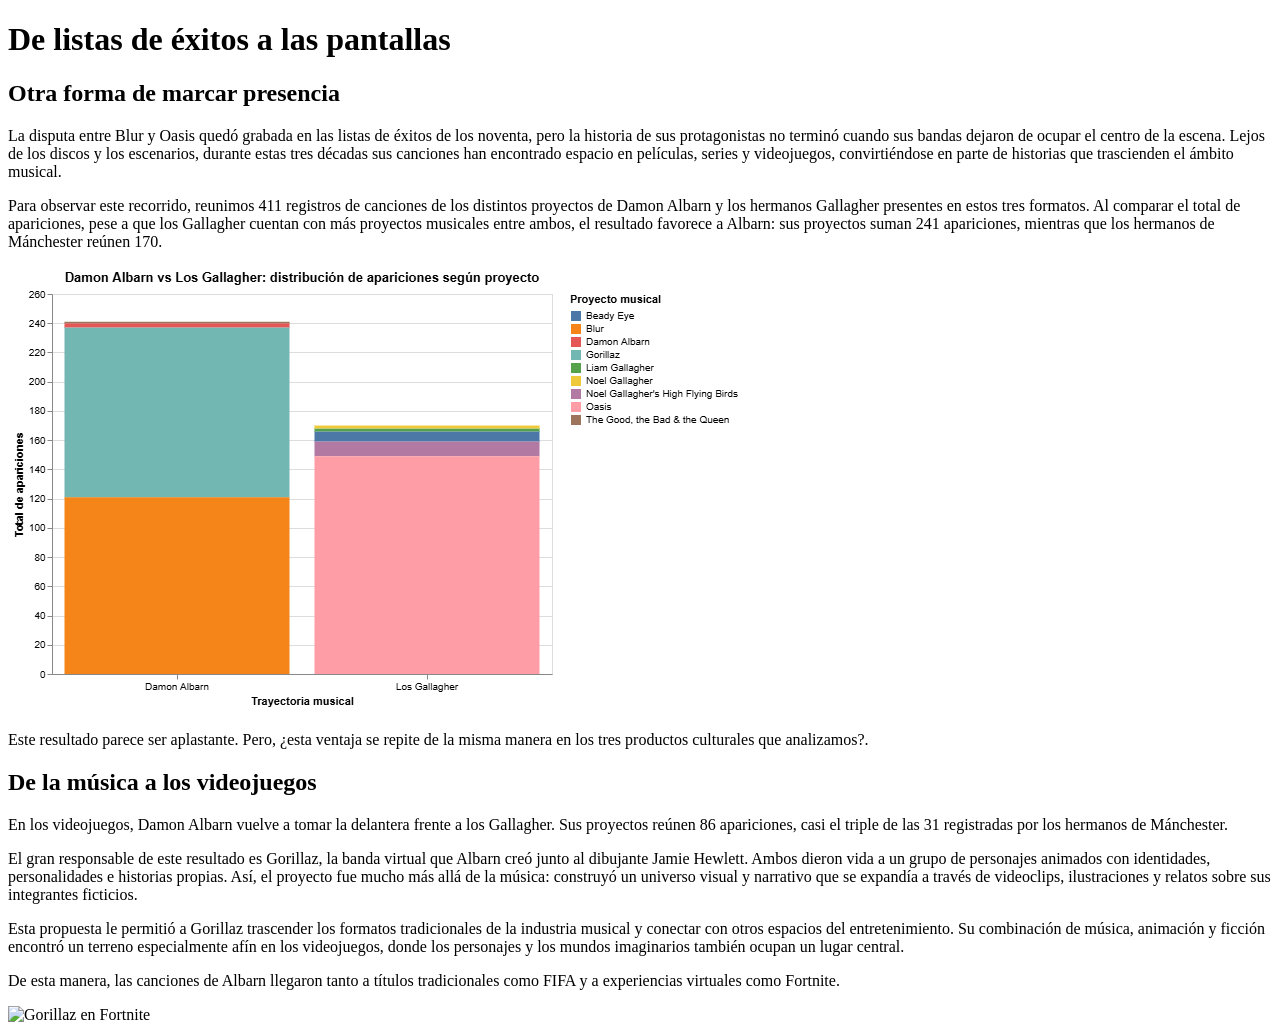
==== Entrega_04/Bustos_Visualización_cultura_popular/sitio_web/index.html @ 6c912354 "Update index.html" ====
<!doctype html>
<html>
<head>
<meta charset="utf-8" />
<title>Mi primera pagina</title>
</head>
<body>
    <header>
        <h1>De listas de éxitos a las pantallas</h1>
    </header>
    <main>
        <section>
            <h2>Otra forma de marcar presencia</h2>

            
<p>La disputa entre Blur y Oasis quedó grabada en las listas de éxitos de los noventa, pero la historia de sus protagonistas no terminó cuando sus bandas dejaron de ocupar el centro de la escena. Lejos de los discos y los escenarios, durante estas tres décadas sus canciones han encontrado espacio en películas, series y videojuegos, convirtiéndose en parte de historias que trascienden el ámbito musical.</p>

<p>Para observar este recorrido, reunimos 411 registros de canciones de los distintos proyectos de Damon Albarn y los hermanos Gallagher presentes en estos tres formatos. Al comparar el total de apariciones, pese a que los  Gallagher cuentan con más proyectos musicales entre ambos, el resultado favorece a Albarn: sus proyectos suman 241 apariciones, mientras que los hermanos de Mánchester reúnen 170.</p>

<img src="Imágenes/grafico_1.png" alt="Gráfico de distribución total de apariciones en series, películas y videojuegos">

<p> Este resultado parece ser aplastante. Pero, ¿esta ventaja se repite de la misma manera en los tres productos culturales que analizamos?.</p>

        </section>
    </main>

    
    <section>
        <h2>De la música a los videojuegos</h2>

       <p>En los videojuegos, Damon Albarn vuelve a tomar la delantera frente a los Gallagher. Sus proyectos reúnen 86 apariciones, casi el triple de las 31 registradas por los hermanos de Mánchester.</p>

<p>El gran responsable de este resultado es Gorillaz, la banda virtual que Albarn creó junto al dibujante Jamie Hewlett. Ambos dieron vida a un grupo de personajes animados con identidades, personalidades e historias propias. Así, el proyecto fue mucho más allá de la música: construyó un universo visual y narrativo que se expandía a través de videoclips, ilustraciones y relatos sobre sus integrantes ficticios.</p>

<p>Esta propuesta le permitió a Gorillaz trascender los formatos tradicionales de la industria musical y conectar con otros espacios del entretenimiento. Su combinación de música, animación y ficción encontró un terreno especialmente afín en los videojuegos, donde los personajes y los mundos imaginarios también ocupan un lugar central. </p>

<p>De esta manera, las canciones de Albarn llegaron tanto a títulos tradicionales como FIFA y a experiencias virtuales como Fortnite.</p>
    
<img src="https://cms-assets.unrealengine.com/cm6l5gfpm05kr07my04cqgy2x/resize=fit:clip,width:1200/quality=value:80/cmemvkb3acce907omfo5jxji4" alt="Gorillaz en Fortnite" width="600">
    </section>
</header>
</body>
</html>
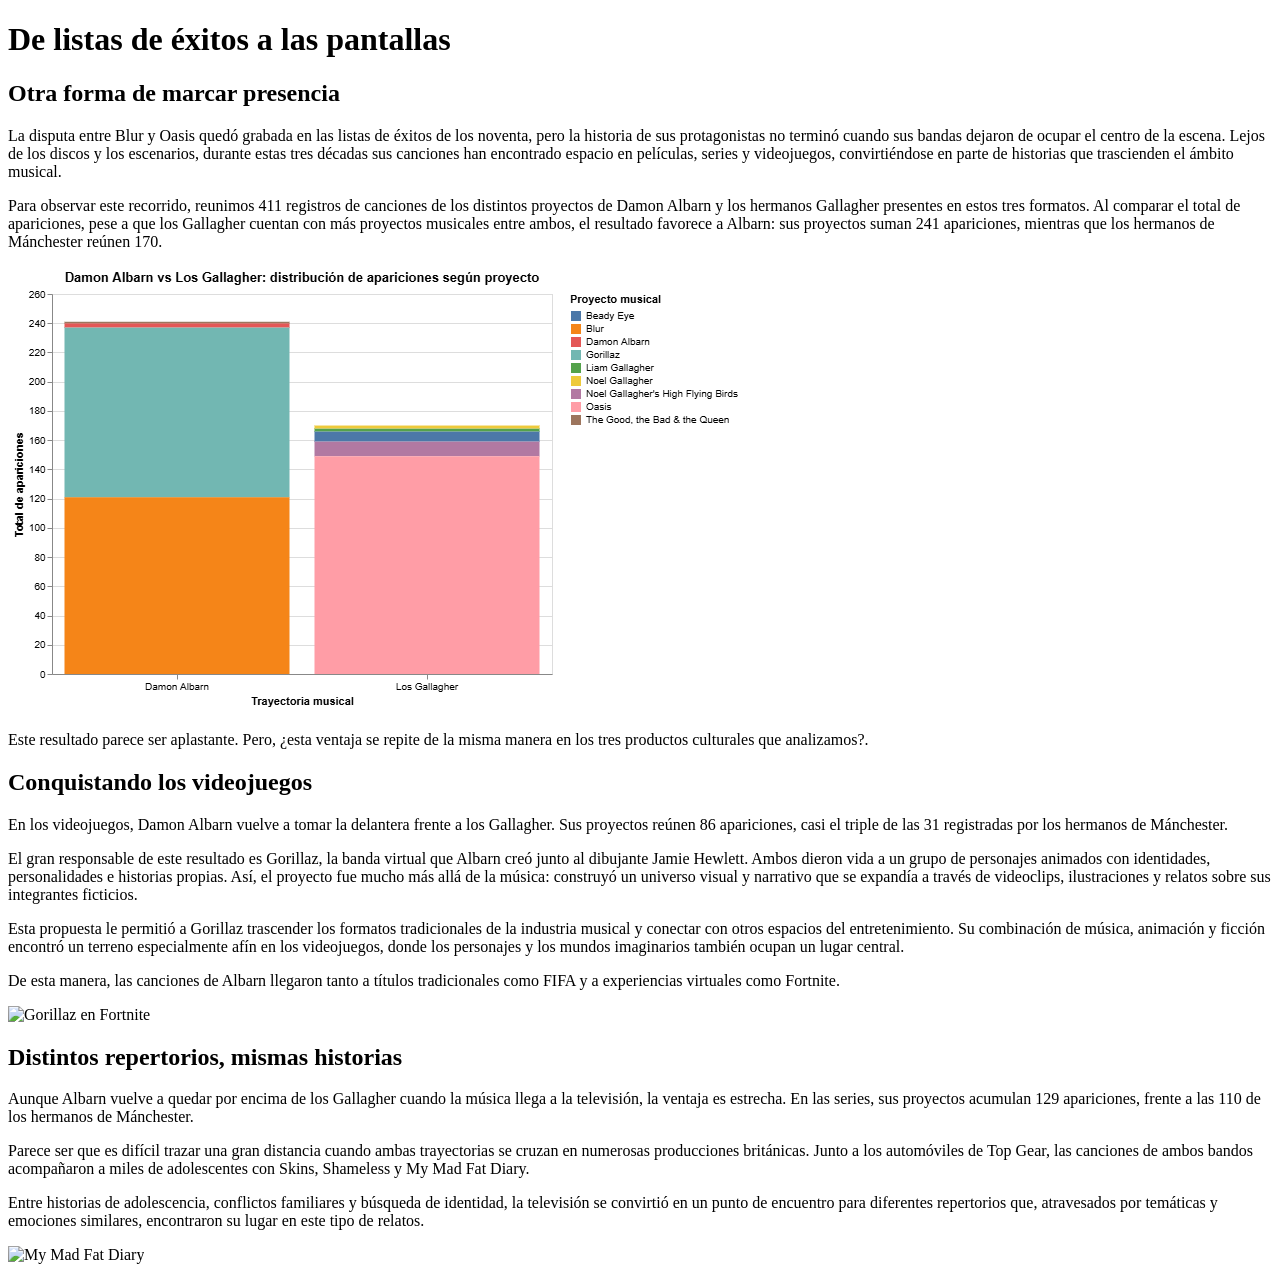
==== commit 7405e5a3: "Update index.html" ====
--- a/Entrega_04/Bustos_Visualización_cultura_popular/sitio_web/index.html
+++ b/Entrega_04/Bustos_Visualización_cultura_popular/sitio_web/index.html
@@ -13,7 +13,7 @@
             <h2>Otra forma de marcar presencia</h2>
 
             
-<p>La disputa entre Blur y Oasis quedó grabada en las listas de éxitos de los noventa, pero la historia de sus protagonistas no terminó cuando sus bandas dejaron de ocupar el centro de la escena. Lejos de los discos y los escenarios, durante estas tres décadas sus canciones han encontrado espacio en películas, series y videojuegos, convirtiéndose en parte de historias que trascienden el ámbito musical.</p>
+    <p>La disputa entre Blur y Oasis quedó grabada en las listas de éxitos de los noventa, pero la historia de sus protagonistas no terminó cuando sus bandas dejaron de ocupar el centro de la escena. Lejos de los discos y los escenarios, durante estas tres décadas sus canciones han encontrado espacio en películas, series y videojuegos, convirtiéndose en parte de historias que trascienden el ámbito musical.</p>
 
 <p>Para observar este recorrido, reunimos 411 registros de canciones de los distintos proyectos de Damon Albarn y los hermanos Gallagher presentes en estos tres formatos. Al comparar el total de apariciones, pese a que los  Gallagher cuentan con más proyectos musicales entre ambos, el resultado favorece a Albarn: sus proyectos suman 241 apariciones, mientras que los hermanos de Mánchester reúnen 170.</p>
 
@@ -26,7 +26,7 @@
 
     
     <section>
-        <h2>De la música a los videojuegos</h2>
+        <h2>Conquistando los videojuegos</h2>
 
        <p>En los videojuegos, Damon Albarn vuelve a tomar la delantera frente a los Gallagher. Sus proyectos reúnen 86 apariciones, casi el triple de las 31 registradas por los hermanos de Mánchester.</p>
 
@@ -38,6 +38,20 @@
     
 <img src="https://cms-assets.unrealengine.com/cm6l5gfpm05kr07my04cqgy2x/resize=fit:clip,width:1200/quality=value:80/cmemvkb3acce907omfo5jxji4" alt="Gorillaz en Fortnite" width="600">
     </section>
+
+ <section>
+        <h2>Distintos repertorios, mismas historias</h2>
+
+<p>Aunque Albarn vuelve a quedar por encima de los Gallagher cuando la música llega a la televisión, la ventaja es estrecha. En las series, sus proyectos acumulan 129 apariciones, frente a las 110 de los hermanos de Mánchester. </p>
+
+<p>Parece ser que es difícil trazar una gran distancia cuando ambas trayectorias se cruzan en numerosas producciones británicas. Junto a los automóviles de Top Gear, las canciones de ambos bandos acompañaron a miles de adolescentes con Skins, Shameless y My Mad Fat Diary.</p>
+
+<p>Entre historias de adolescencia, conflictos familiares y búsqueda de identidad, la televisión se convirtió en un punto de encuentro para diferentes repertorios que, atravesados por temáticas y emociones similares, encontraron su lugar en este tipo de relatos. </p>
+
+<img src="https://m.media-amazon.com/images/S/pv-target-images/55ca2612b590a278ea7260991aaa572bd4fbb863c0184d3d5d9719554ae3727f.jpg" alt="My Mad Fat Diary" width="600">
+   </section>
+
+
 </header>
 </body>
 </html>
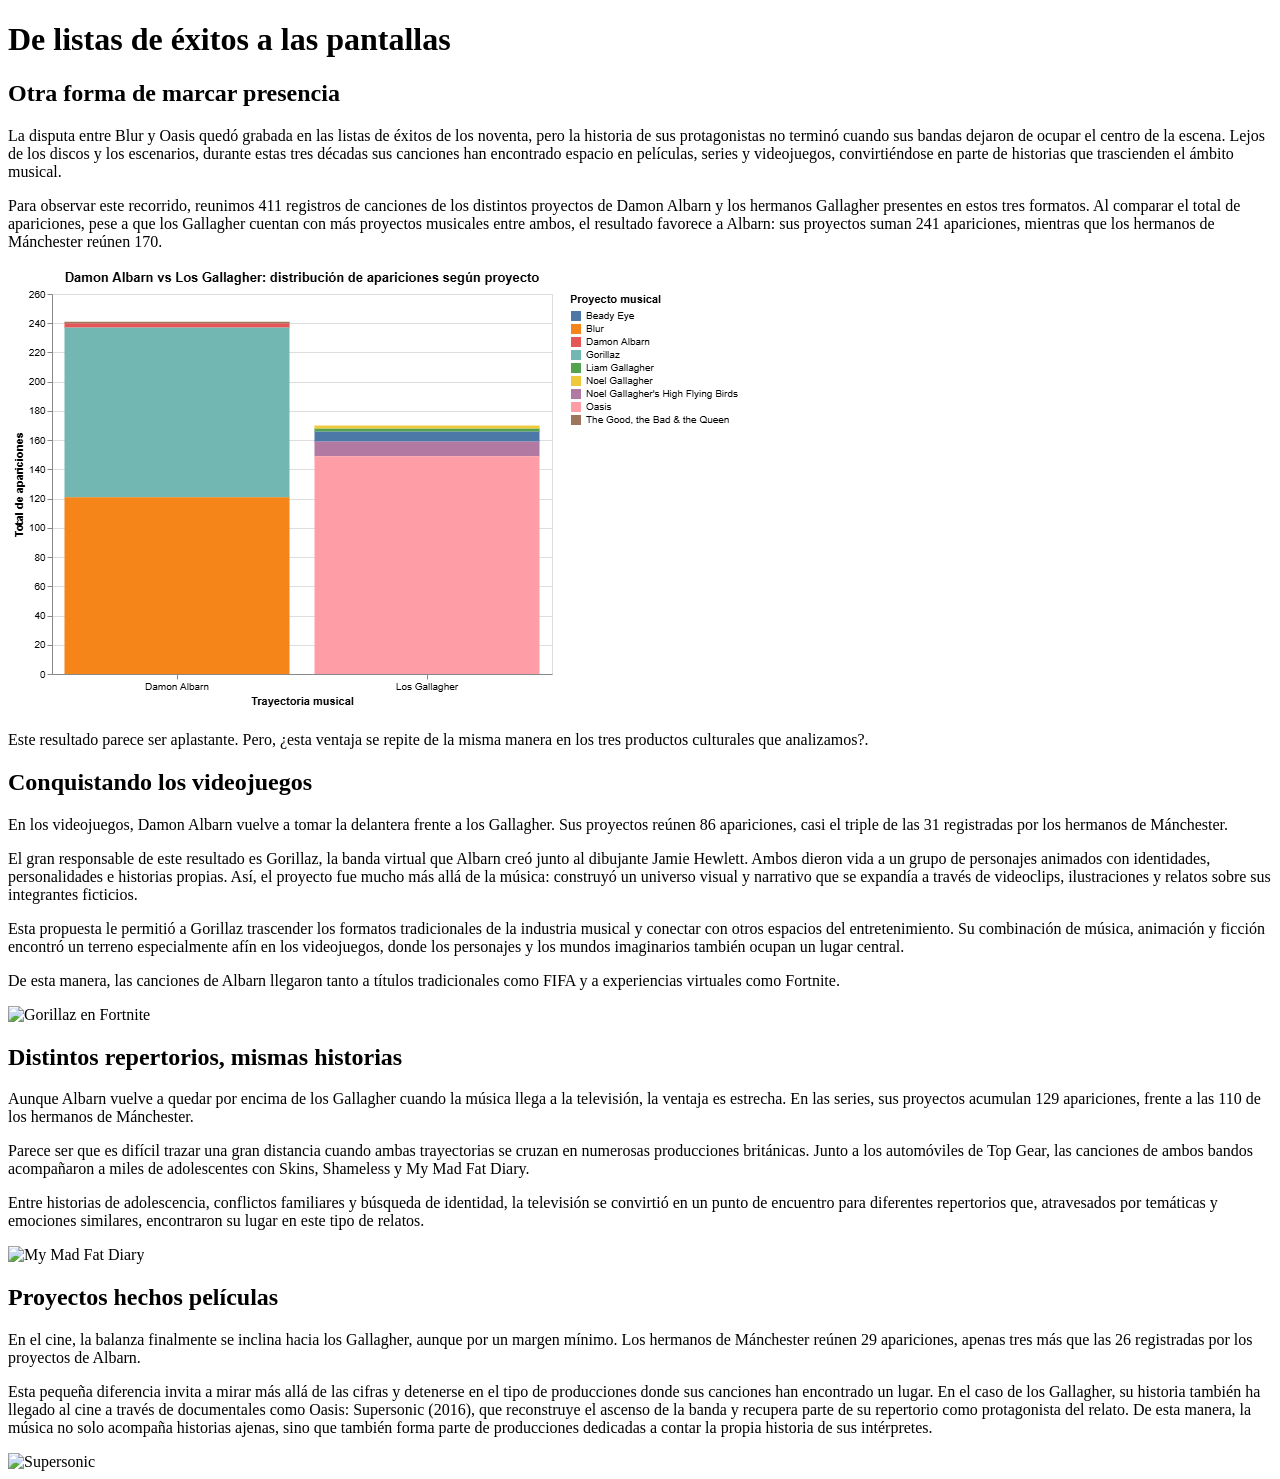
==== commit 56d3b3bb: "Update index.html" ====
--- a/Entrega_04/Bustos_Visualización_cultura_popular/sitio_web/index.html
+++ b/Entrega_04/Bustos_Visualización_cultura_popular/sitio_web/index.html
@@ -51,6 +51,16 @@
 <img src="https://m.media-amazon.com/images/S/pv-target-images/55ca2612b590a278ea7260991aaa572bd4fbb863c0184d3d5d9719554ae3727f.jpg" alt="My Mad Fat Diary" width="600">
    </section>
 
+    <section>
+        <h2>Proyectos hechos películas</h2>
+
+<p> En el cine, la balanza finalmente se inclina hacia los Gallagher, aunque por un margen mínimo. Los hermanos de Mánchester reúnen 29 apariciones, apenas tres más que las 26 registradas por los proyectos de Albarn.</p>
+
+<p> Esta pequeña diferencia invita a mirar más allá de las cifras y detenerse en el tipo de producciones donde sus canciones han encontrado un lugar. En el caso de los Gallagher, su historia también ha llegado al cine a través de documentales como Oasis: Supersonic (2016), que reconstruye el ascenso de la banda y recupera parte de su repertorio como protagonista del relato. De esta manera, la música no solo acompaña historias ajenas, sino que también forma parte de producciones dedicadas a contar la propia historia de sus intérpretes.</p>
+
+<img src="https://m.media-amazon.com/images/S/pv-target-images/ef5924d3fd914cf293abda9b0e2764ab57e1cd36ace973928275276b00d77307.jpg" alt="Supersonic" width="600">
+   </section>
+
 
 </header>
 </body>
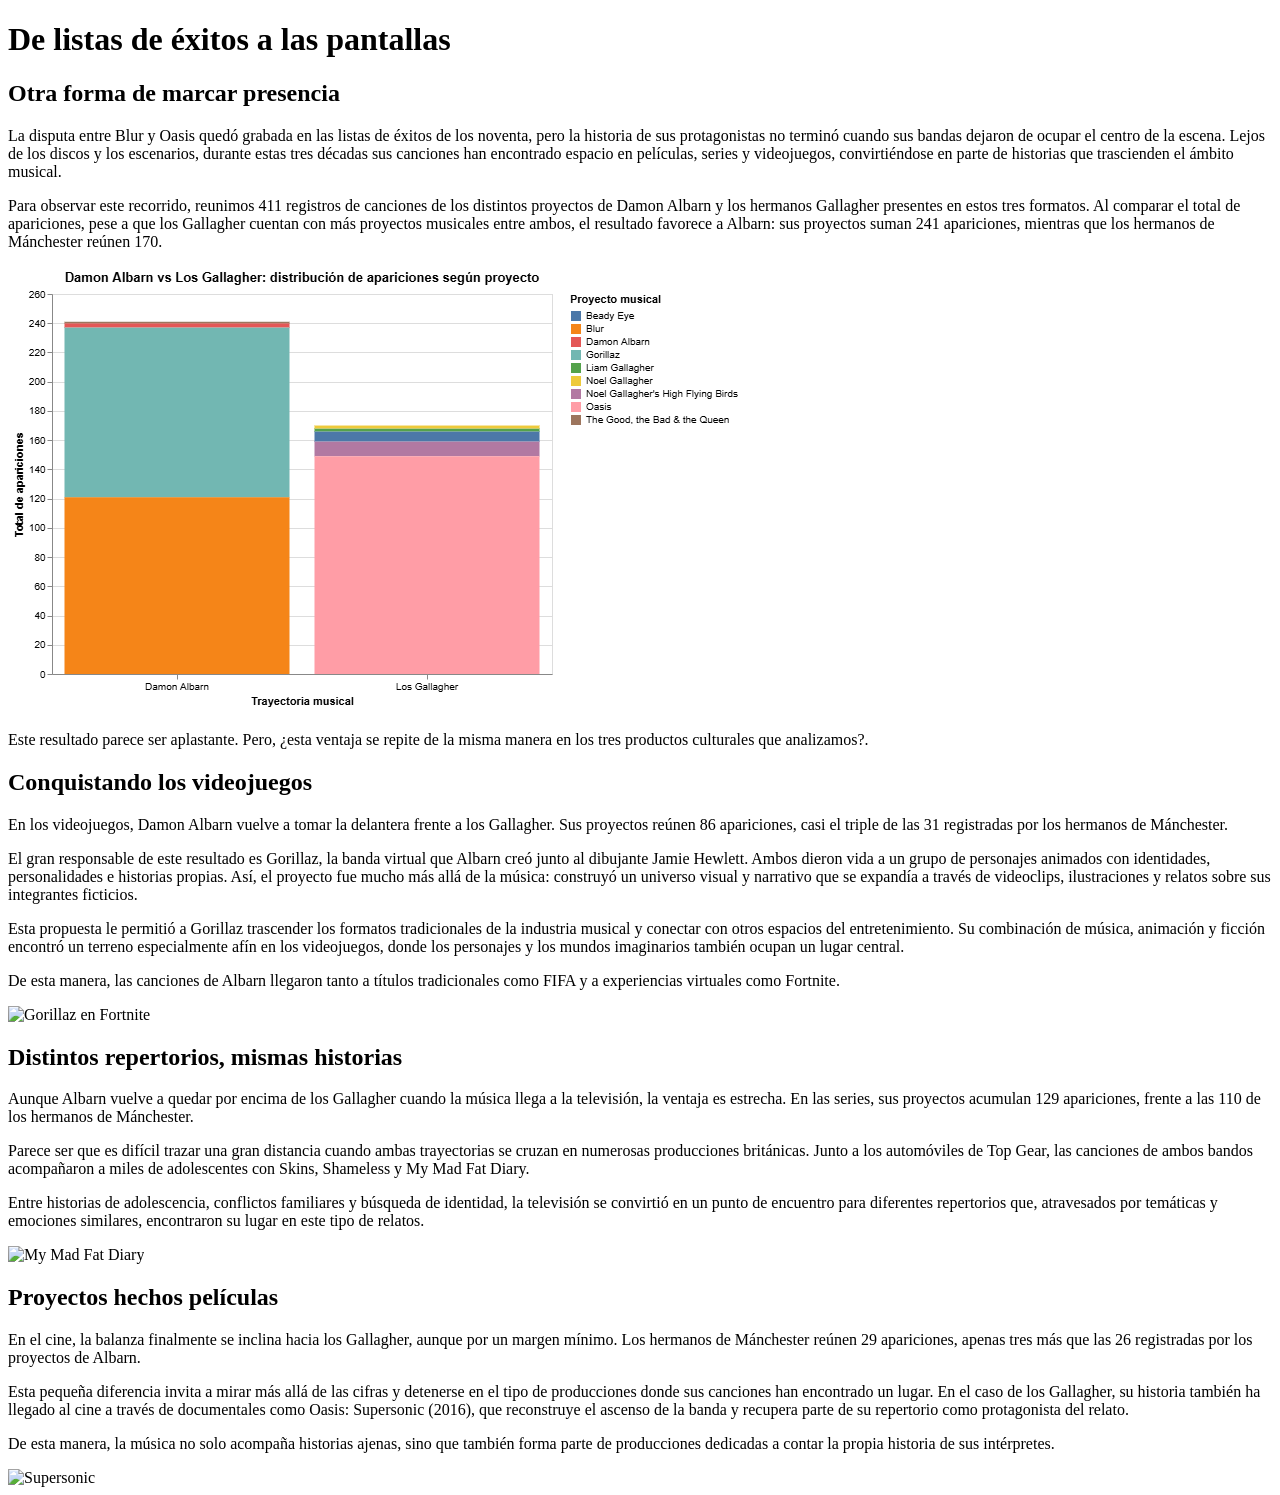
==== commit bd72470d: "Update index.html" ====
--- a/Entrega_04/Bustos_Visualización_cultura_popular/sitio_web/index.html
+++ b/Entrega_04/Bustos_Visualización_cultura_popular/sitio_web/index.html
@@ -56,7 +56,9 @@
 
 <p> En el cine, la balanza finalmente se inclina hacia los Gallagher, aunque por un margen mínimo. Los hermanos de Mánchester reúnen 29 apariciones, apenas tres más que las 26 registradas por los proyectos de Albarn.</p>
 
-<p> Esta pequeña diferencia invita a mirar más allá de las cifras y detenerse en el tipo de producciones donde sus canciones han encontrado un lugar. En el caso de los Gallagher, su historia también ha llegado al cine a través de documentales como Oasis: Supersonic (2016), que reconstruye el ascenso de la banda y recupera parte de su repertorio como protagonista del relato. De esta manera, la música no solo acompaña historias ajenas, sino que también forma parte de producciones dedicadas a contar la propia historia de sus intérpretes.</p>
+<p> Esta pequeña diferencia invita a mirar más allá de las cifras y detenerse en el tipo de producciones donde sus canciones han encontrado un lugar. En el caso de los Gallagher, su historia también ha llegado al cine a través de documentales como Oasis: Supersonic (2016), que reconstruye el ascenso de la banda y recupera parte de su repertorio como protagonista del relato. </p>
+
+<p>  De esta manera, la música no solo acompaña historias ajenas, sino que también forma parte de producciones dedicadas a contar la propia historia de sus intérpretes.</p>
 
 <img src="https://m.media-amazon.com/images/S/pv-target-images/ef5924d3fd914cf293abda9b0e2764ab57e1cd36ace973928275276b00d77307.jpg" alt="Supersonic" width="600">
    </section>
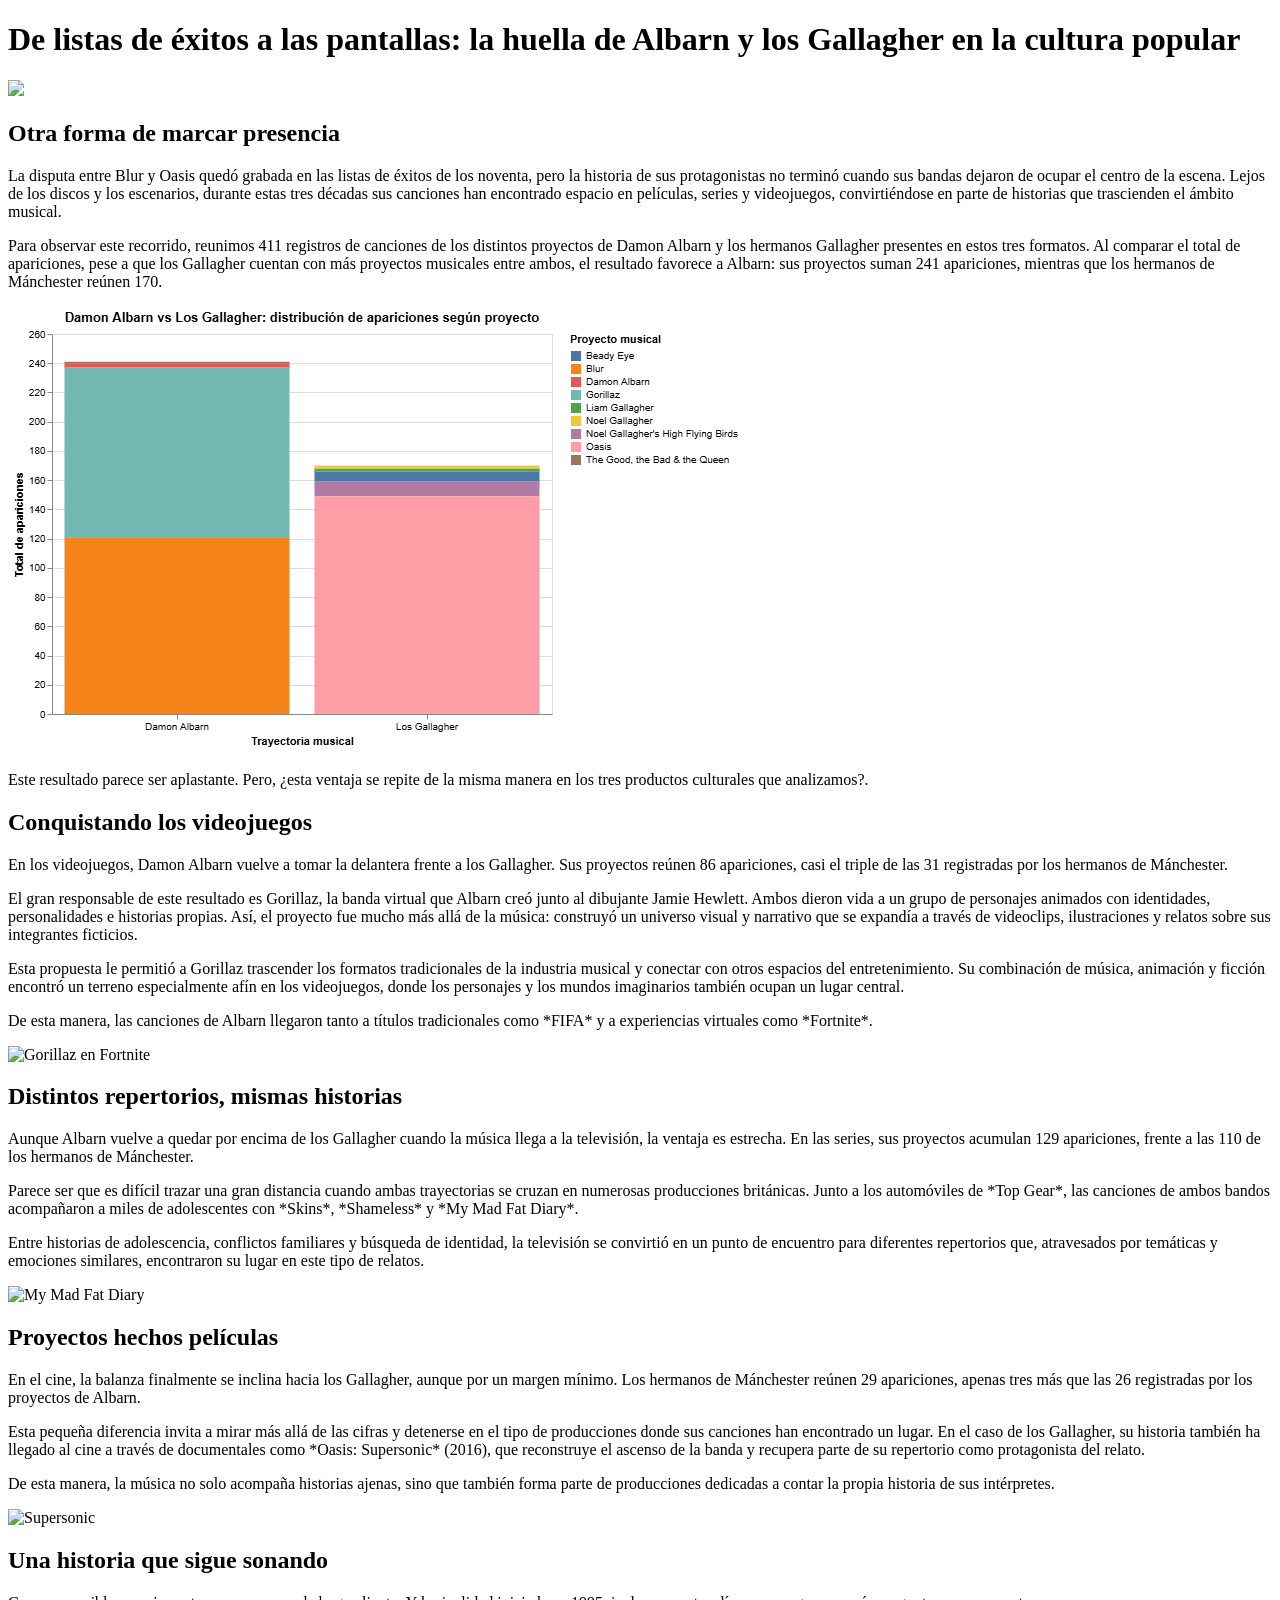
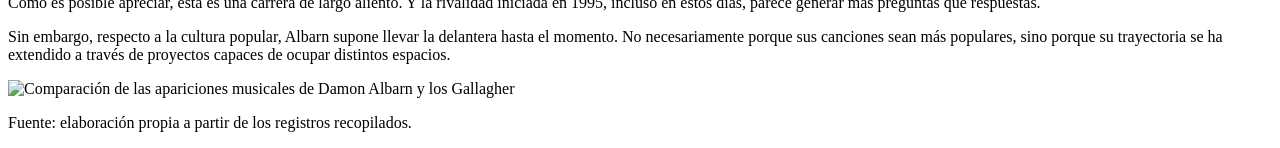
==== commit 88e7b2bf: "Update index.html" ====
--- a/Entrega_04/Bustos_Visualización_cultura_popular/sitio_web/index.html
+++ b/Entrega_04/Bustos_Visualización_cultura_popular/sitio_web/index.html
@@ -2,17 +2,19 @@
 <html>
 <head>
 <meta charset="utf-8" />
-<title>Mi primera pagina</title>
+<title>Crónica</title>
 </head>
 <body>
     <header>
-        <h1>De listas de éxitos a las pantallas</h1>
+        <h1>De listas de éxitos a las pantallas: la huella de Albarn y los Gallagher en la cultura popular</h1>
     </header>
+
+<img src="https://www.thetimes.com/imageserver/image/5ec0ac3b-06e3-484d-aabe-f0e2ad1a6d6e.jpg?strip=all&format=webp&crop=1600px%2C900px%2C0px%2C0px&resize=1328” alt="Blur vs Oasis" width="600">
+
     <main>
         <section>
             <h2>Otra forma de marcar presencia</h2>
 
-            
     <p>La disputa entre Blur y Oasis quedó grabada en las listas de éxitos de los noventa, pero la historia de sus protagonistas no terminó cuando sus bandas dejaron de ocupar el centro de la escena. Lejos de los discos y los escenarios, durante estas tres décadas sus canciones han encontrado espacio en películas, series y videojuegos, convirtiéndose en parte de historias que trascienden el ámbito musical.</p>
 
 <p>Para observar este recorrido, reunimos 411 registros de canciones de los distintos proyectos de Damon Albarn y los hermanos Gallagher presentes en estos tres formatos. Al comparar el total de apariciones, pese a que los  Gallagher cuentan con más proyectos musicales entre ambos, el resultado favorece a Albarn: sus proyectos suman 241 apariciones, mientras que los hermanos de Mánchester reúnen 170.</p>
@@ -34,7 +36,7 @@
 
 <p>Esta propuesta le permitió a Gorillaz trascender los formatos tradicionales de la industria musical y conectar con otros espacios del entretenimiento. Su combinación de música, animación y ficción encontró un terreno especialmente afín en los videojuegos, donde los personajes y los mundos imaginarios también ocupan un lugar central. </p>
 
-<p>De esta manera, las canciones de Albarn llegaron tanto a títulos tradicionales como FIFA y a experiencias virtuales como Fortnite.</p>
+<p>De esta manera, las canciones de Albarn llegaron tanto a títulos tradicionales como *FIFA* y a experiencias virtuales como *Fortnite*.</p>
     
 <img src="https://cms-assets.unrealengine.com/cm6l5gfpm05kr07my04cqgy2x/resize=fit:clip,width:1200/quality=value:80/cmemvkb3acce907omfo5jxji4" alt="Gorillaz en Fortnite" width="600">
     </section>
@@ -44,7 +46,7 @@
 
 <p>Aunque Albarn vuelve a quedar por encima de los Gallagher cuando la música llega a la televisión, la ventaja es estrecha. En las series, sus proyectos acumulan 129 apariciones, frente a las 110 de los hermanos de Mánchester. </p>
 
-<p>Parece ser que es difícil trazar una gran distancia cuando ambas trayectorias se cruzan en numerosas producciones británicas. Junto a los automóviles de Top Gear, las canciones de ambos bandos acompañaron a miles de adolescentes con Skins, Shameless y My Mad Fat Diary.</p>
+<p>Parece ser que es difícil trazar una gran distancia cuando ambas trayectorias se cruzan en numerosas producciones británicas. Junto a los automóviles de *Top Gear*, las canciones de ambos bandos acompañaron a miles de adolescentes con *Skins*, *Shameless* y *My Mad Fat Diary*.</p>
 
 <p>Entre historias de adolescencia, conflictos familiares y búsqueda de identidad, la televisión se convirtió en un punto de encuentro para diferentes repertorios que, atravesados por temáticas y emociones similares, encontraron su lugar en este tipo de relatos. </p>
 
@@ -56,13 +58,27 @@
 
 <p> En el cine, la balanza finalmente se inclina hacia los Gallagher, aunque por un margen mínimo. Los hermanos de Mánchester reúnen 29 apariciones, apenas tres más que las 26 registradas por los proyectos de Albarn.</p>
 
-<p> Esta pequeña diferencia invita a mirar más allá de las cifras y detenerse en el tipo de producciones donde sus canciones han encontrado un lugar. En el caso de los Gallagher, su historia también ha llegado al cine a través de documentales como Oasis: Supersonic (2016), que reconstruye el ascenso de la banda y recupera parte de su repertorio como protagonista del relato. </p>
+<p> Esta pequeña diferencia invita a mirar más allá de las cifras y detenerse en el tipo de producciones donde sus canciones han encontrado un lugar. En el caso de los Gallagher, su historia también ha llegado al cine a través de documentales como *Oasis: Supersonic* (2016), que reconstruye el ascenso de la banda y recupera parte de su repertorio como protagonista del relato. </p>
 
 <p>  De esta manera, la música no solo acompaña historias ajenas, sino que también forma parte de producciones dedicadas a contar la propia historia de sus intérpretes.</p>
 
 <img src="https://m.media-amazon.com/images/S/pv-target-images/ef5924d3fd914cf293abda9b0e2764ab57e1cd36ace973928275276b00d77307.jpg" alt="Supersonic" width="600">
    </section>
 
+<section>
+
+        <h2>Una historia que sigue sonando</h2>
+
+         <p>Como es posible apreciar, esta es una carrera de largo aliento. Y la rivalidad iniciada en 1995, incluso en estos días, parece generar más preguntas que respuestas.</p>  
+
+<p> Sin embargo, respecto a la cultura popular, Albarn supone llevar la delantera hasta el momento. No necesariamente porque sus canciones sean más populares, sino porque su trayectoria se ha extendido a través de proyectos capaces de ocupar distintos espacios. </p>
+
+       <img src="grafico_2" alt="Comparación de las apariciones musicales de Damon Albarn y los Gallagher">
+
+        <p>Fuente: elaboración propia a partir de los registros recopilados.</p>
+    </section>
+
+</main>
 
 </header>
 </body>
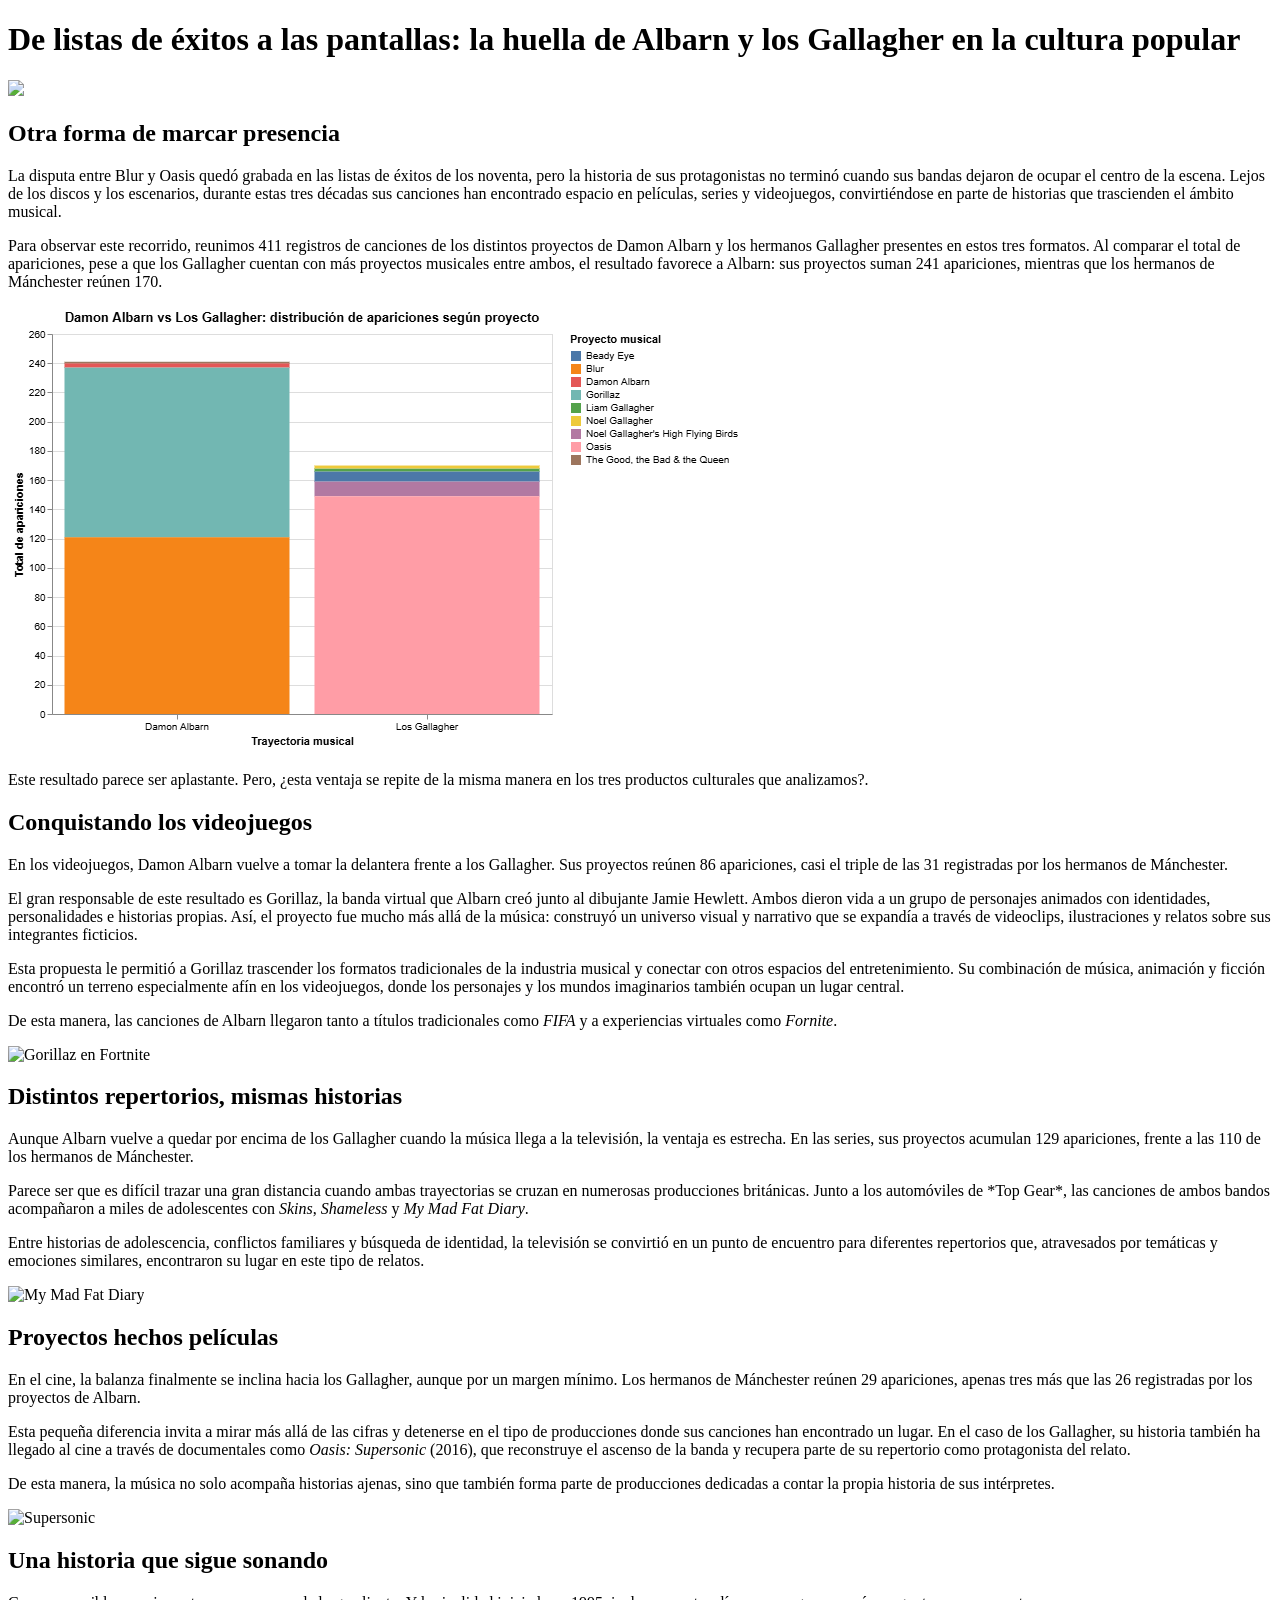
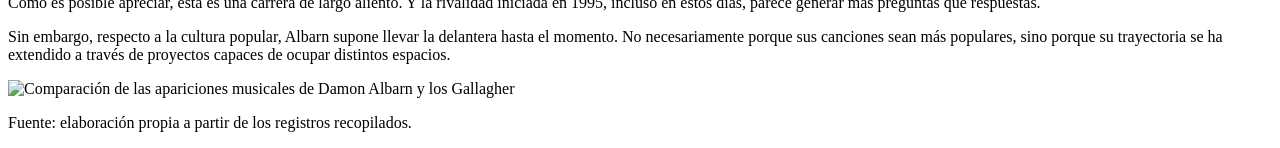
==== commit 6a0350ff: "Update index.html" ====
--- a/Entrega_04/Bustos_Visualización_cultura_popular/sitio_web/index.html
+++ b/Entrega_04/Bustos_Visualización_cultura_popular/sitio_web/index.html
@@ -36,7 +36,7 @@
 
 <p>Esta propuesta le permitió a Gorillaz trascender los formatos tradicionales de la industria musical y conectar con otros espacios del entretenimiento. Su combinación de música, animación y ficción encontró un terreno especialmente afín en los videojuegos, donde los personajes y los mundos imaginarios también ocupan un lugar central. </p>
 
-<p>De esta manera, las canciones de Albarn llegaron tanto a títulos tradicionales como *FIFA* y a experiencias virtuales como *Fortnite*.</p>
+<p>De esta manera, las canciones de Albarn llegaron tanto a títulos tradicionales como <em>FIFA</em> y a experiencias virtuales como <em>Fornite</em>. </p>
     
 <img src="https://cms-assets.unrealengine.com/cm6l5gfpm05kr07my04cqgy2x/resize=fit:clip,width:1200/quality=value:80/cmemvkb3acce907omfo5jxji4" alt="Gorillaz en Fortnite" width="600">
     </section>
@@ -46,7 +46,7 @@
 
 <p>Aunque Albarn vuelve a quedar por encima de los Gallagher cuando la música llega a la televisión, la ventaja es estrecha. En las series, sus proyectos acumulan 129 apariciones, frente a las 110 de los hermanos de Mánchester. </p>
 
-<p>Parece ser que es difícil trazar una gran distancia cuando ambas trayectorias se cruzan en numerosas producciones británicas. Junto a los automóviles de *Top Gear*, las canciones de ambos bandos acompañaron a miles de adolescentes con *Skins*, *Shameless* y *My Mad Fat Diary*.</p>
+<p>Parece ser que es difícil trazar una gran distancia cuando ambas trayectorias se cruzan en numerosas producciones británicas. Junto a los automóviles de *Top Gear*, las canciones de ambos bandos acompañaron a miles de adolescentes con <em>Skins</em>, <em>Shameless</em> y <em>My Mad Fat Diary</em>.</p>
 
 <p>Entre historias de adolescencia, conflictos familiares y búsqueda de identidad, la televisión se convirtió en un punto de encuentro para diferentes repertorios que, atravesados por temáticas y emociones similares, encontraron su lugar en este tipo de relatos. </p>
 
@@ -58,7 +58,7 @@
 
 <p> En el cine, la balanza finalmente se inclina hacia los Gallagher, aunque por un margen mínimo. Los hermanos de Mánchester reúnen 29 apariciones, apenas tres más que las 26 registradas por los proyectos de Albarn.</p>
 
-<p> Esta pequeña diferencia invita a mirar más allá de las cifras y detenerse en el tipo de producciones donde sus canciones han encontrado un lugar. En el caso de los Gallagher, su historia también ha llegado al cine a través de documentales como *Oasis: Supersonic* (2016), que reconstruye el ascenso de la banda y recupera parte de su repertorio como protagonista del relato. </p>
+<p> Esta pequeña diferencia invita a mirar más allá de las cifras y detenerse en el tipo de producciones donde sus canciones han encontrado un lugar. En el caso de los Gallagher, su historia también ha llegado al cine a través de documentales como <em>Oasis: Supersonic</em> (2016), que reconstruye el ascenso de la banda y recupera parte de su repertorio como protagonista del relato. </p>
 
 <p>  De esta manera, la música no solo acompaña historias ajenas, sino que también forma parte de producciones dedicadas a contar la propia historia de sus intérpretes.</p>
 
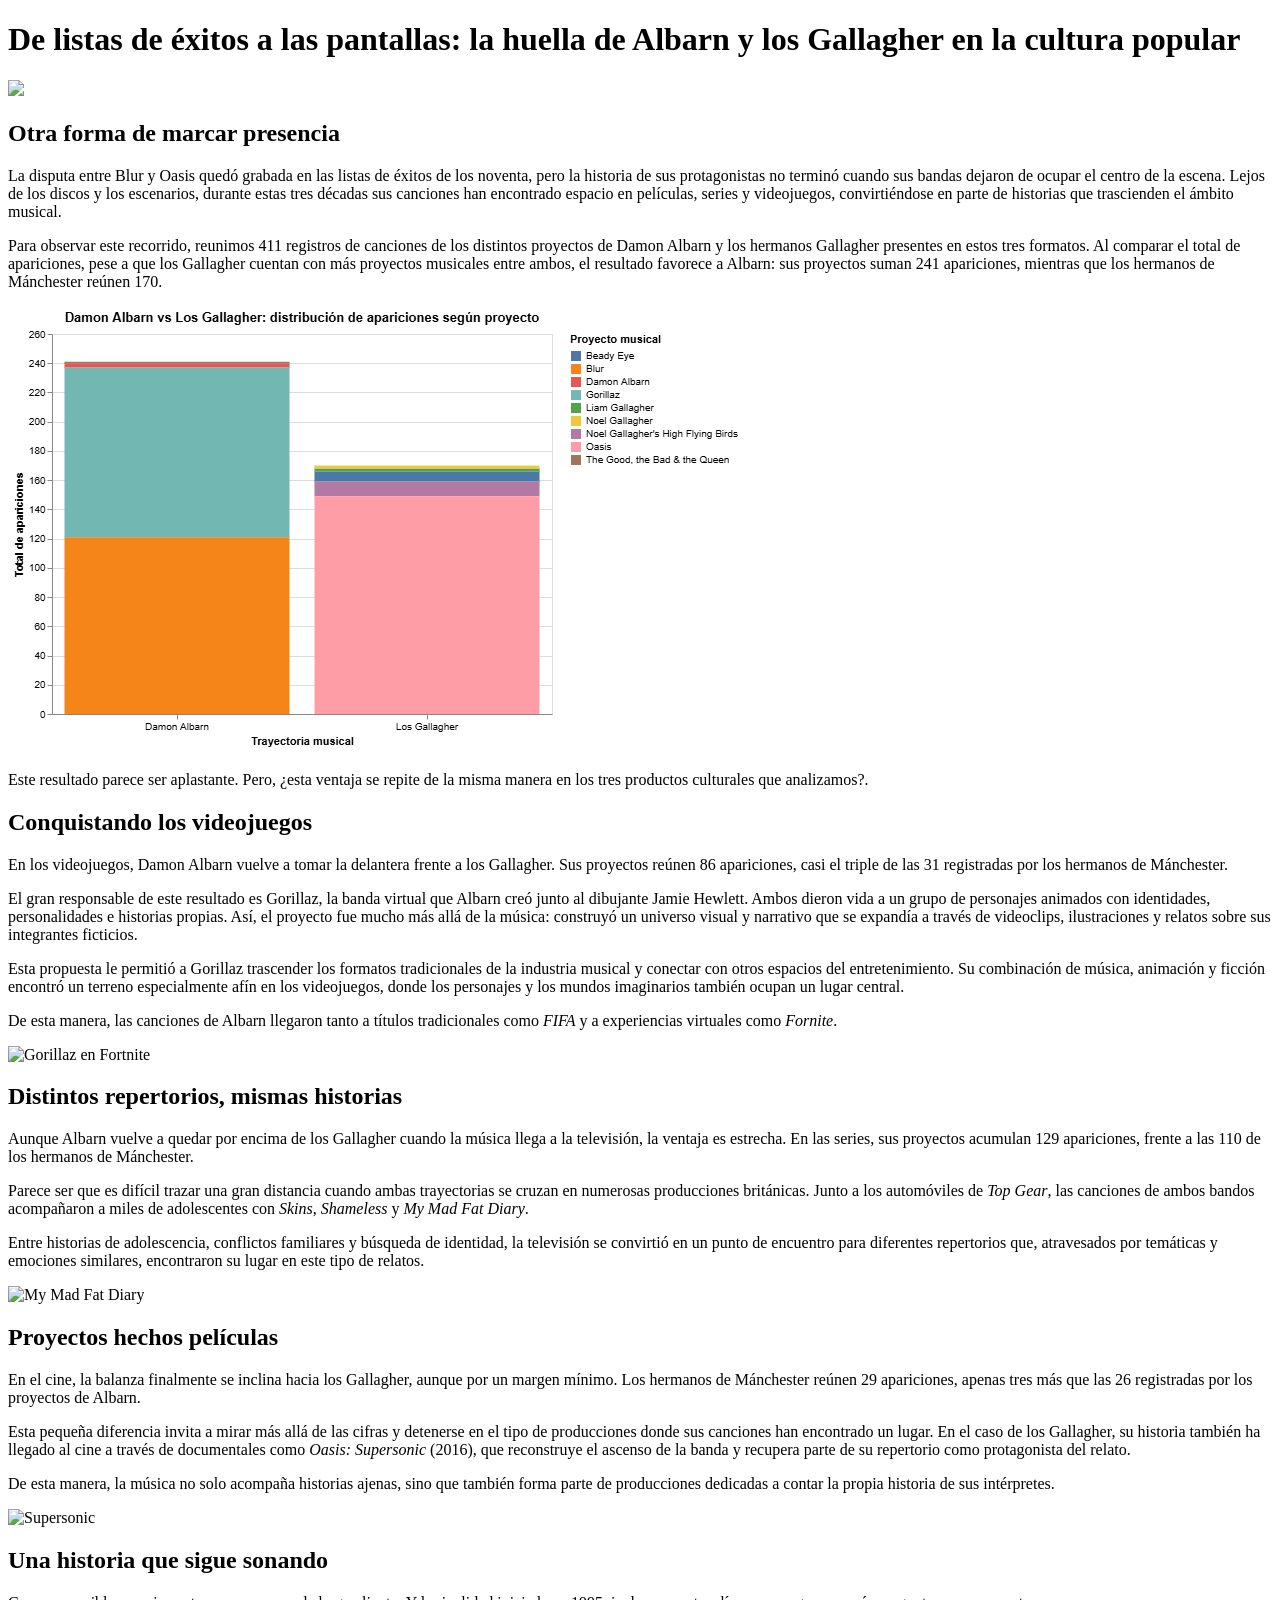
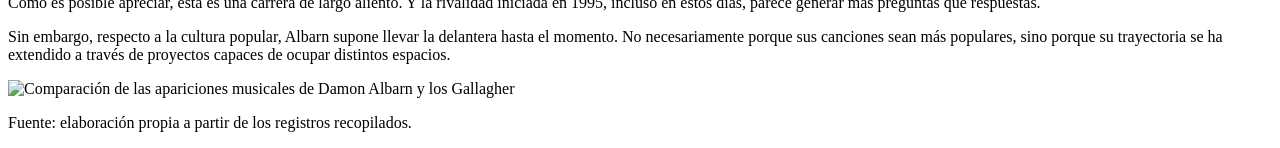
==== commit 310b83fa: "Update index.html" ====
--- a/Entrega_04/Bustos_Visualización_cultura_popular/sitio_web/index.html
+++ b/Entrega_04/Bustos_Visualización_cultura_popular/sitio_web/index.html
@@ -46,7 +46,7 @@
 
 <p>Aunque Albarn vuelve a quedar por encima de los Gallagher cuando la música llega a la televisión, la ventaja es estrecha. En las series, sus proyectos acumulan 129 apariciones, frente a las 110 de los hermanos de Mánchester. </p>
 
-<p>Parece ser que es difícil trazar una gran distancia cuando ambas trayectorias se cruzan en numerosas producciones británicas. Junto a los automóviles de *Top Gear*, las canciones de ambos bandos acompañaron a miles de adolescentes con <em>Skins</em>, <em>Shameless</em> y <em>My Mad Fat Diary</em>.</p>
+<p>Parece ser que es difícil trazar una gran distancia cuando ambas trayectorias se cruzan en numerosas producciones británicas. Junto a los automóviles de <em>Top Gear</em>, las canciones de ambos bandos acompañaron a miles de adolescentes con <em>Skins</em>, <em>Shameless</em> y <em>My Mad Fat Diary</em>.</p>
 
 <p>Entre historias de adolescencia, conflictos familiares y búsqueda de identidad, la televisión se convirtió en un punto de encuentro para diferentes repertorios que, atravesados por temáticas y emociones similares, encontraron su lugar en este tipo de relatos. </p>
 
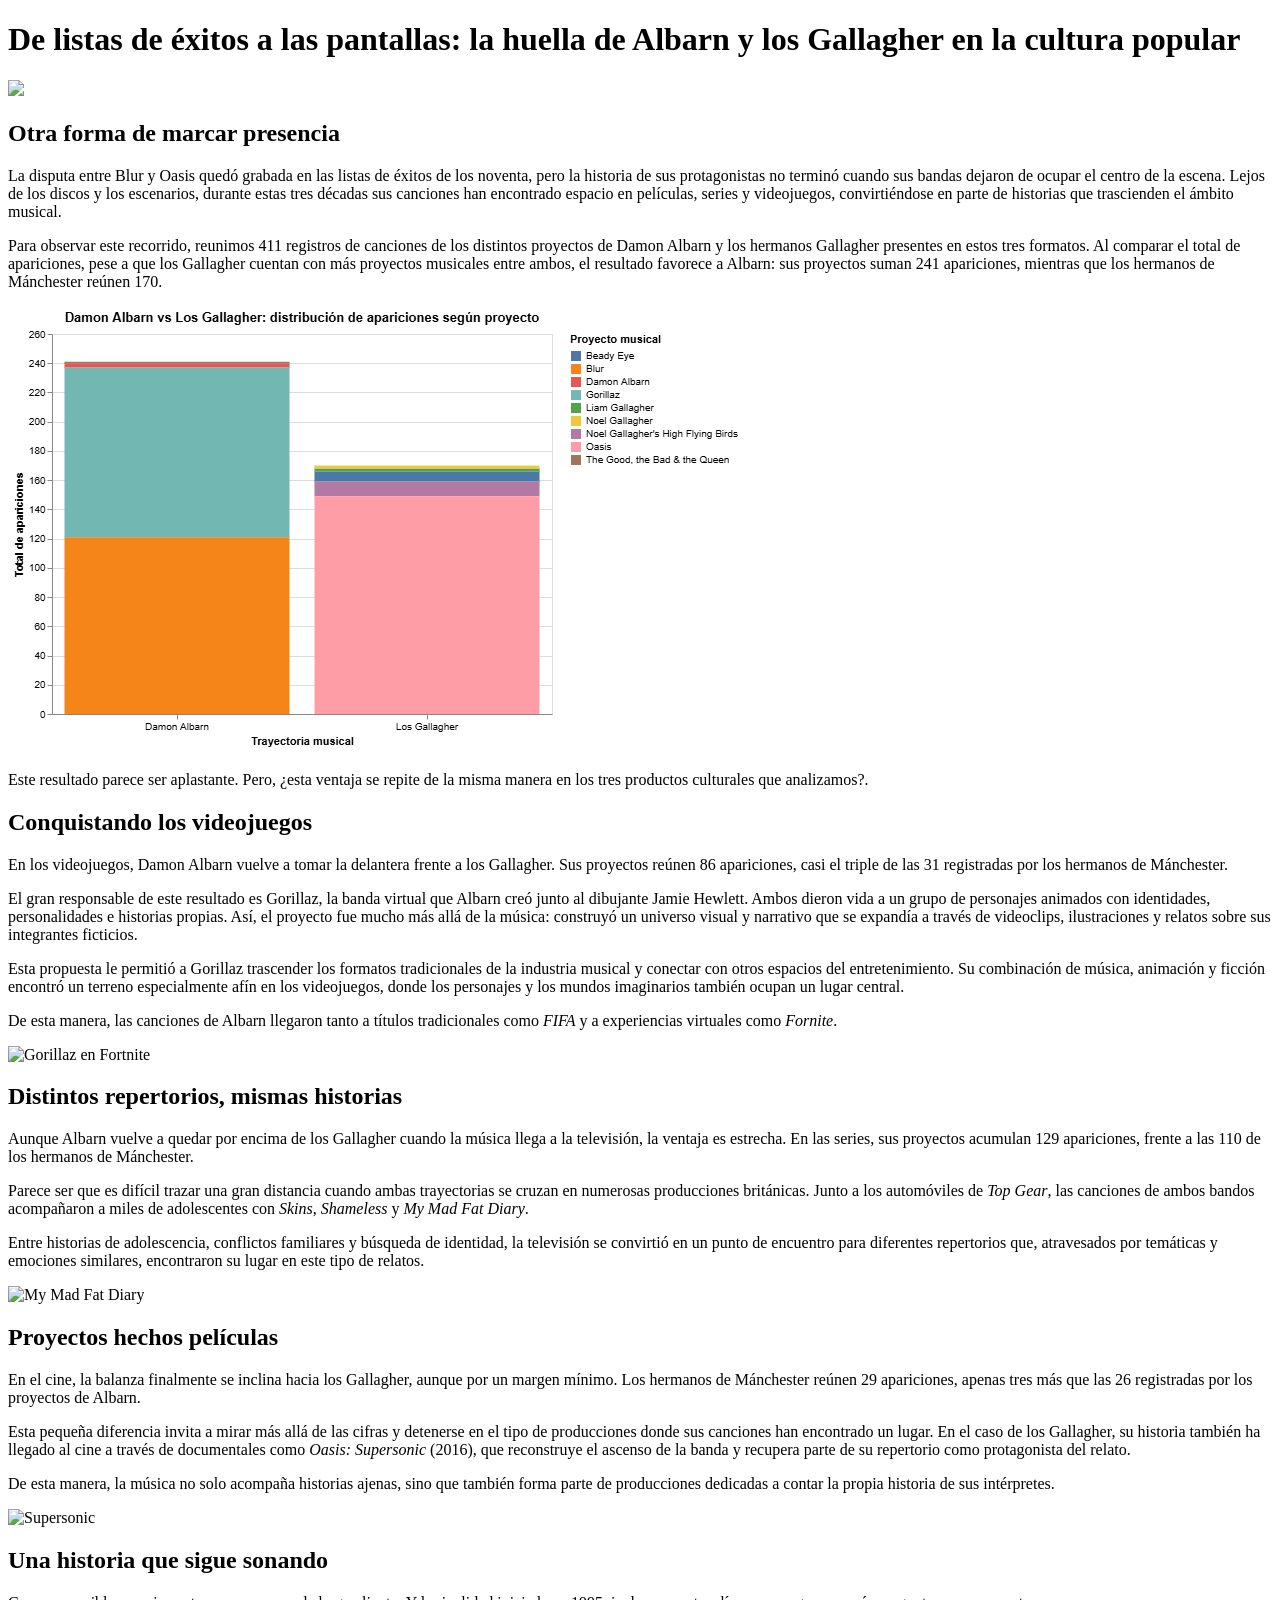
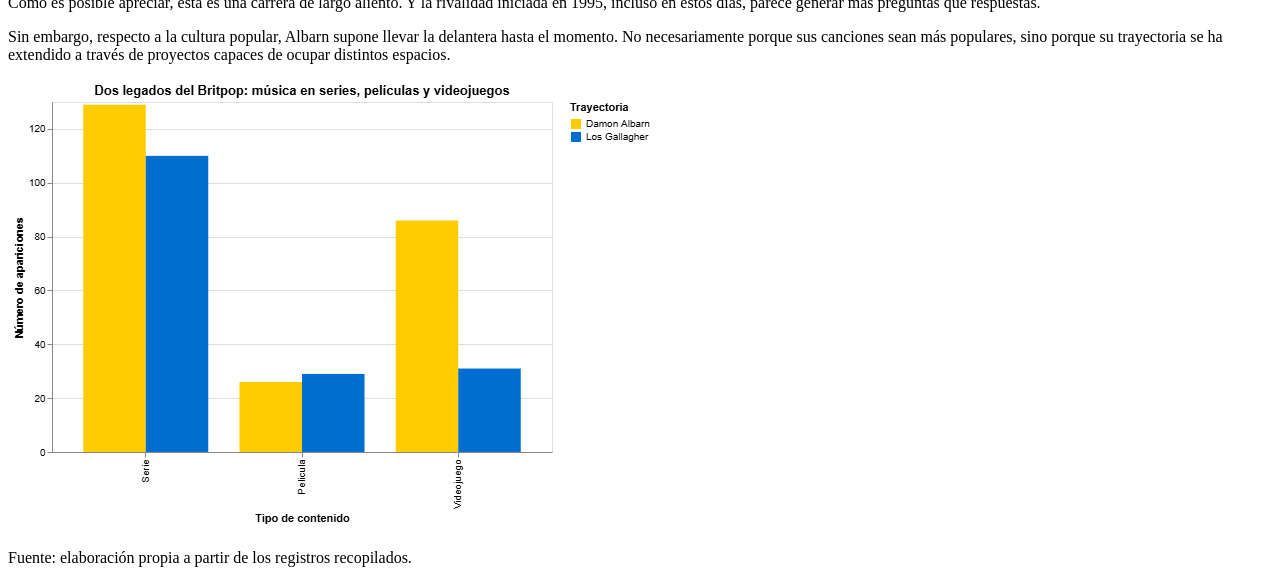
==== commit 1247b937: "Update index.html" ====
--- a/Entrega_04/Bustos_Visualización_cultura_popular/sitio_web/index.html
+++ b/Entrega_04/Bustos_Visualización_cultura_popular/sitio_web/index.html
@@ -73,7 +73,7 @@
 
 <p> Sin embargo, respecto a la cultura popular, Albarn supone llevar la delantera hasta el momento. No necesariamente porque sus canciones sean más populares, sino porque su trayectoria se ha extendido a través de proyectos capaces de ocupar distintos espacios. </p>
 
-       <img src="grafico_2" alt="Comparación de las apariciones musicales de Damon Albarn y los Gallagher">
+       <img src="Imágenes/grafico_2.jpg" alt="Comparación de las apariciones musicales de Damon Albarn y los Gallagher">
 
         <p>Fuente: elaboración propia a partir de los registros recopilados.</p>
     </section>
